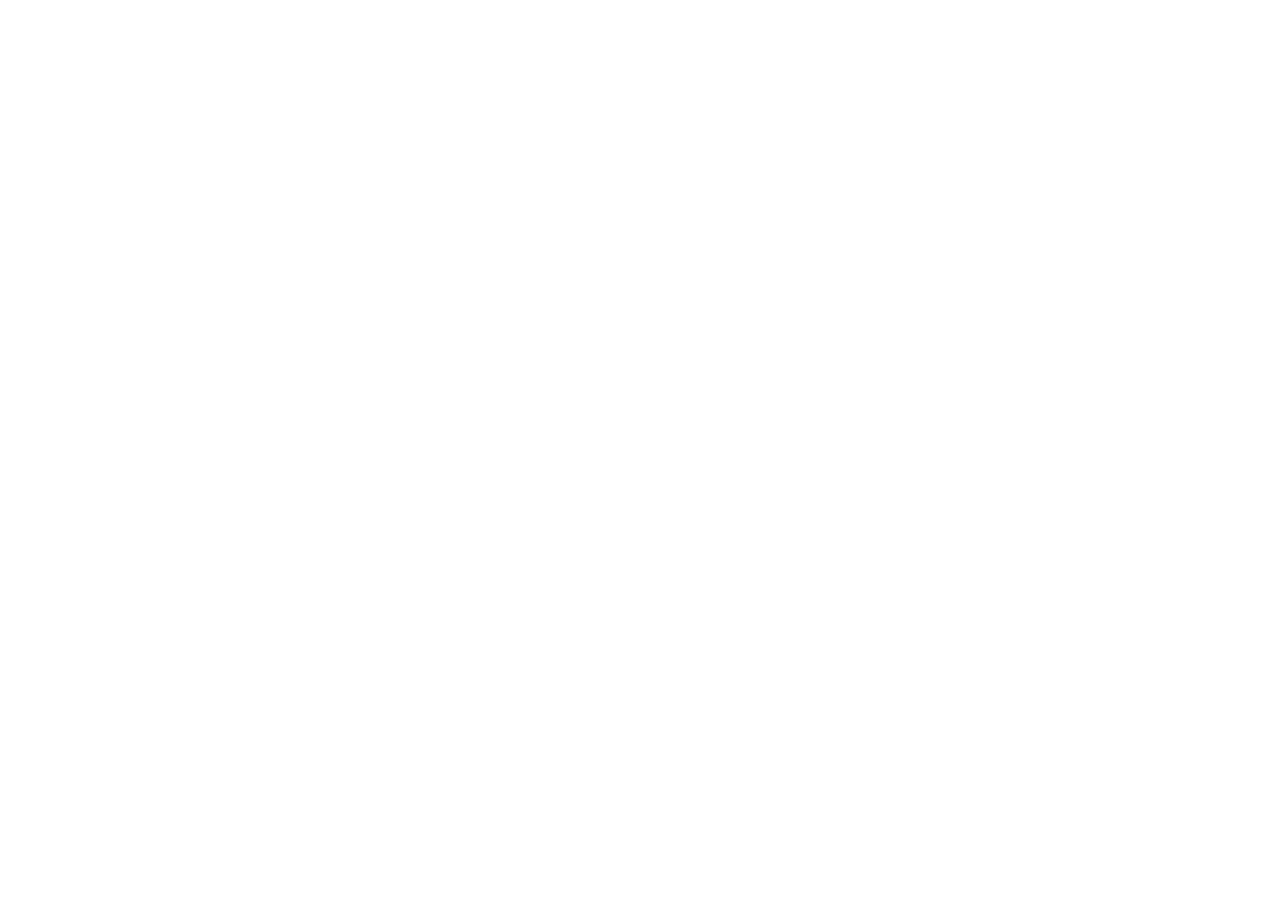
==== finish/index.html @ abe1f4d5 "creazione cartelle" ====
<!DOCTYPE html>
<html lang="en">
<head>
    <meta charset="UTF-8">
    <meta http-equiv="X-UA-Compatible" content="IE=edge">
    <meta name="viewport" content="width=device-width, initial-scale=1.0">
    <link rel="stylesheet" href="style.css">
    <title>css grid2</title>
</head>
<body>
    
</body>
</html>
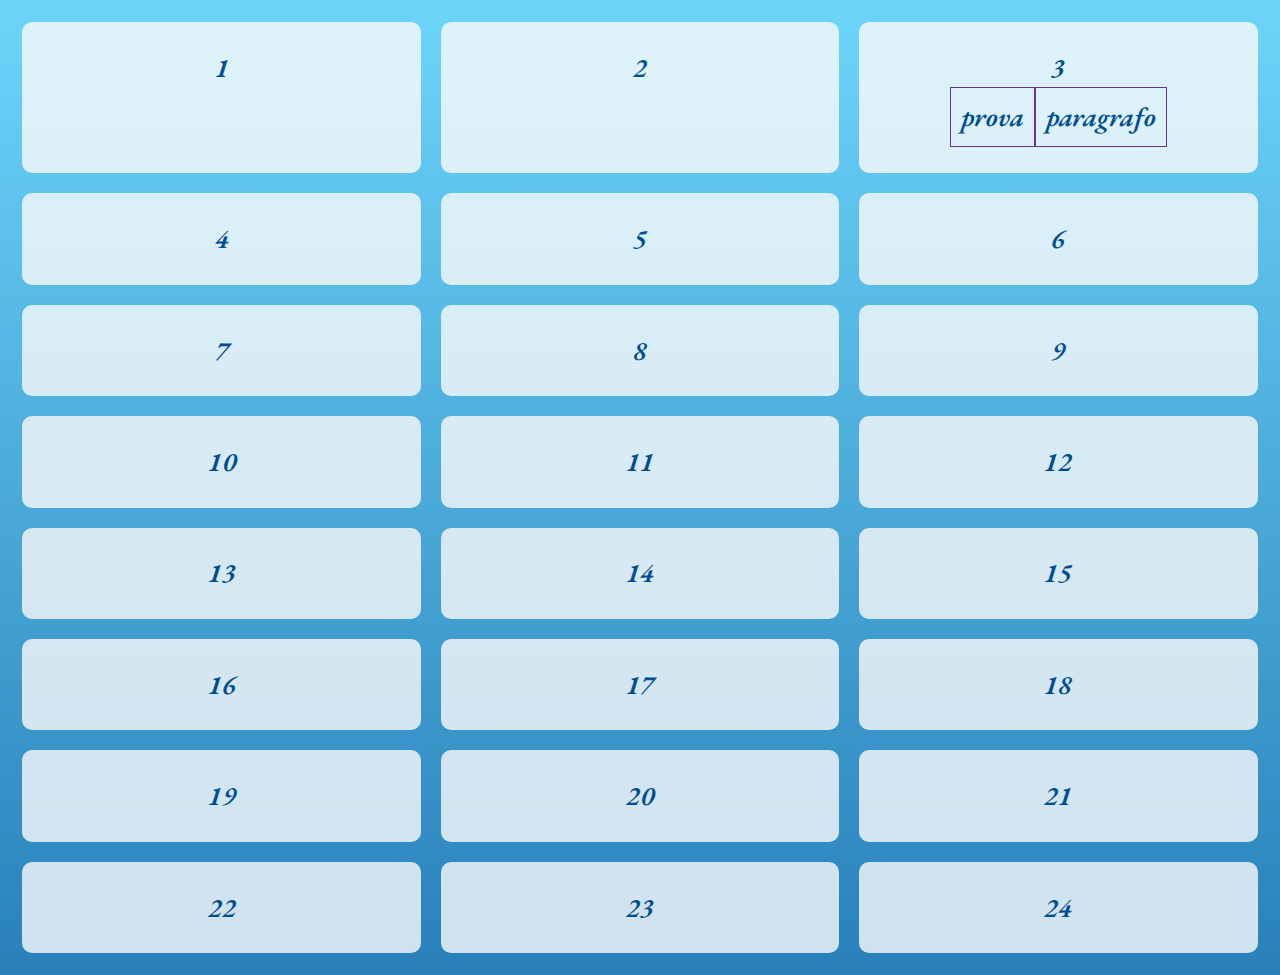
==== commit 6d677cdc: "htm-css" ====
--- a/finish/index.html
+++ b/finish/index.html
@@ -1,13 +1,43 @@
 <!DOCTYPE html>
 <html lang="en">
-<head>
-    <meta charset="UTF-8">
-    <meta http-equiv="X-UA-Compatible" content="IE=edge">
-    <meta name="viewport" content="width=device-width, initial-scale=1.0">
-    <link rel="stylesheet" href="style.css">
+  <head>
+    <meta charset="UTF-8" />
+    <meta http-equiv="X-UA-Compatible" content="IE=edge" />
+    <meta name="viewport" content="width=device-width, initial-scale=1.0" />
+    <link rel="stylesheet" href="style.css" />
     <title>css grid2</title>
-</head>
-<body>
-    
-</body>
-</html>+  </head>
+  <body>
+    <div class="contenitore">
+      <main class="elemento elm1">1</main>
+      <aside class="elemento elm2">2</aside>
+      <div class="elemento elm3">3
+        <div class="cont-flex">
+            <p>prova</p>
+            <p>paragrafo</p>
+        </div>
+      </div>
+      <div class="elemento elm4">4</div>
+      <div class="elemento elm5">5</div>
+      <div class="elemento elm6">6</div>
+      <div class="elemento elm7">7</div>
+      <div class="elemento elm8">8</div>
+      <div class="elemento elm9">9</div>
+      <div class="elemento elm10">10</div>
+      <div class="elemento elm11">11</div>
+      <div class="elemento elm12">12</div>
+      <div class="elemento elm13">13</div>
+      <div class="elemento elm14">14</div>
+      <div class="elemento elm15">15</div>
+      <div class="elemento elm16">16</div>
+      <div class="elemento elm17">17</div>
+      <div class="elemento elm18">18</div>
+      <div class="elemento elm19">19</div>
+      <div class="elemento elm20">20</div>
+      <div class="elemento elm21">21</div>
+      <div class="elemento elm22">22</div>
+      <div class="elemento elm23">23</div>
+      <div class="elemento elm24">24</div>
+    </div>
+  </body>
+</html>
--- a/finish/style.css
+++ b/finish/style.css
@@ -0,0 +1,75 @@
+@import url("https://fonts.googleapis.com/css?family=EB+Garamond:400,400i,600,600i,800");
+/* prprietà generali */
+* {
+  box-sizing: border-box;
+  margin: 0;
+  padding: 0;
+}
+
+img {
+  max-width: 100%;
+}
+
+html {
+  min-height: 100%;
+}
+
+body {
+  min-height: 100%;
+  color: #333333;
+  font: 1.4em/1.8 "EB Garamond", serif;
+  margin: 0;
+  padding: 0;
+  background: linear-gradient(to top, #2980b9, #6dd5fa);
+}
+
+@media (max-width: 37.5rem) {
+  body {
+    font-size: 1.2em;
+  }
+}
+
+h1 {
+  line-height: 1;
+  font-weight: 600;
+  font-style: italic;
+  opacity: 0.75;
+}
+
+/* prprietà grid  */
+
+.contenitore {
+  padding: 1em;
+  display: grid;
+  /* repeat il numero di colonne per la grandezza */
+ /* grid-template-columns: repeat(4, 1fr); */
+ grid-template-columns:  repeat(auto-fit, minmax(350px,1fr));
+  /*grid-template-rows: 300px 1fr 1fr; */
+ /*  grid-template: row / column; */
+/*  grid-template:150px 1fr 1fr /  1fr 1fr 1fr 1fr ; */
+  gap: 20px;
+
+
+}
+.cont-flex{
+  justify-content: center;
+  display: flex;
+}
+.cont-flex p{
+  padding: 10px;
+  border: 1px solid rebeccapurple;
+  
+}
+
+.elemento {
+  background-color: rgba(250, 250, 250, 0.8);
+  padding: 1em;
+  border-radius: 10px;
+  text-align: center;
+  color: #004e92;
+  font-weight: 600;
+  font-style: italic;
+  font-size: 1.2em;
+  line-height: 1.4;
+
+}
